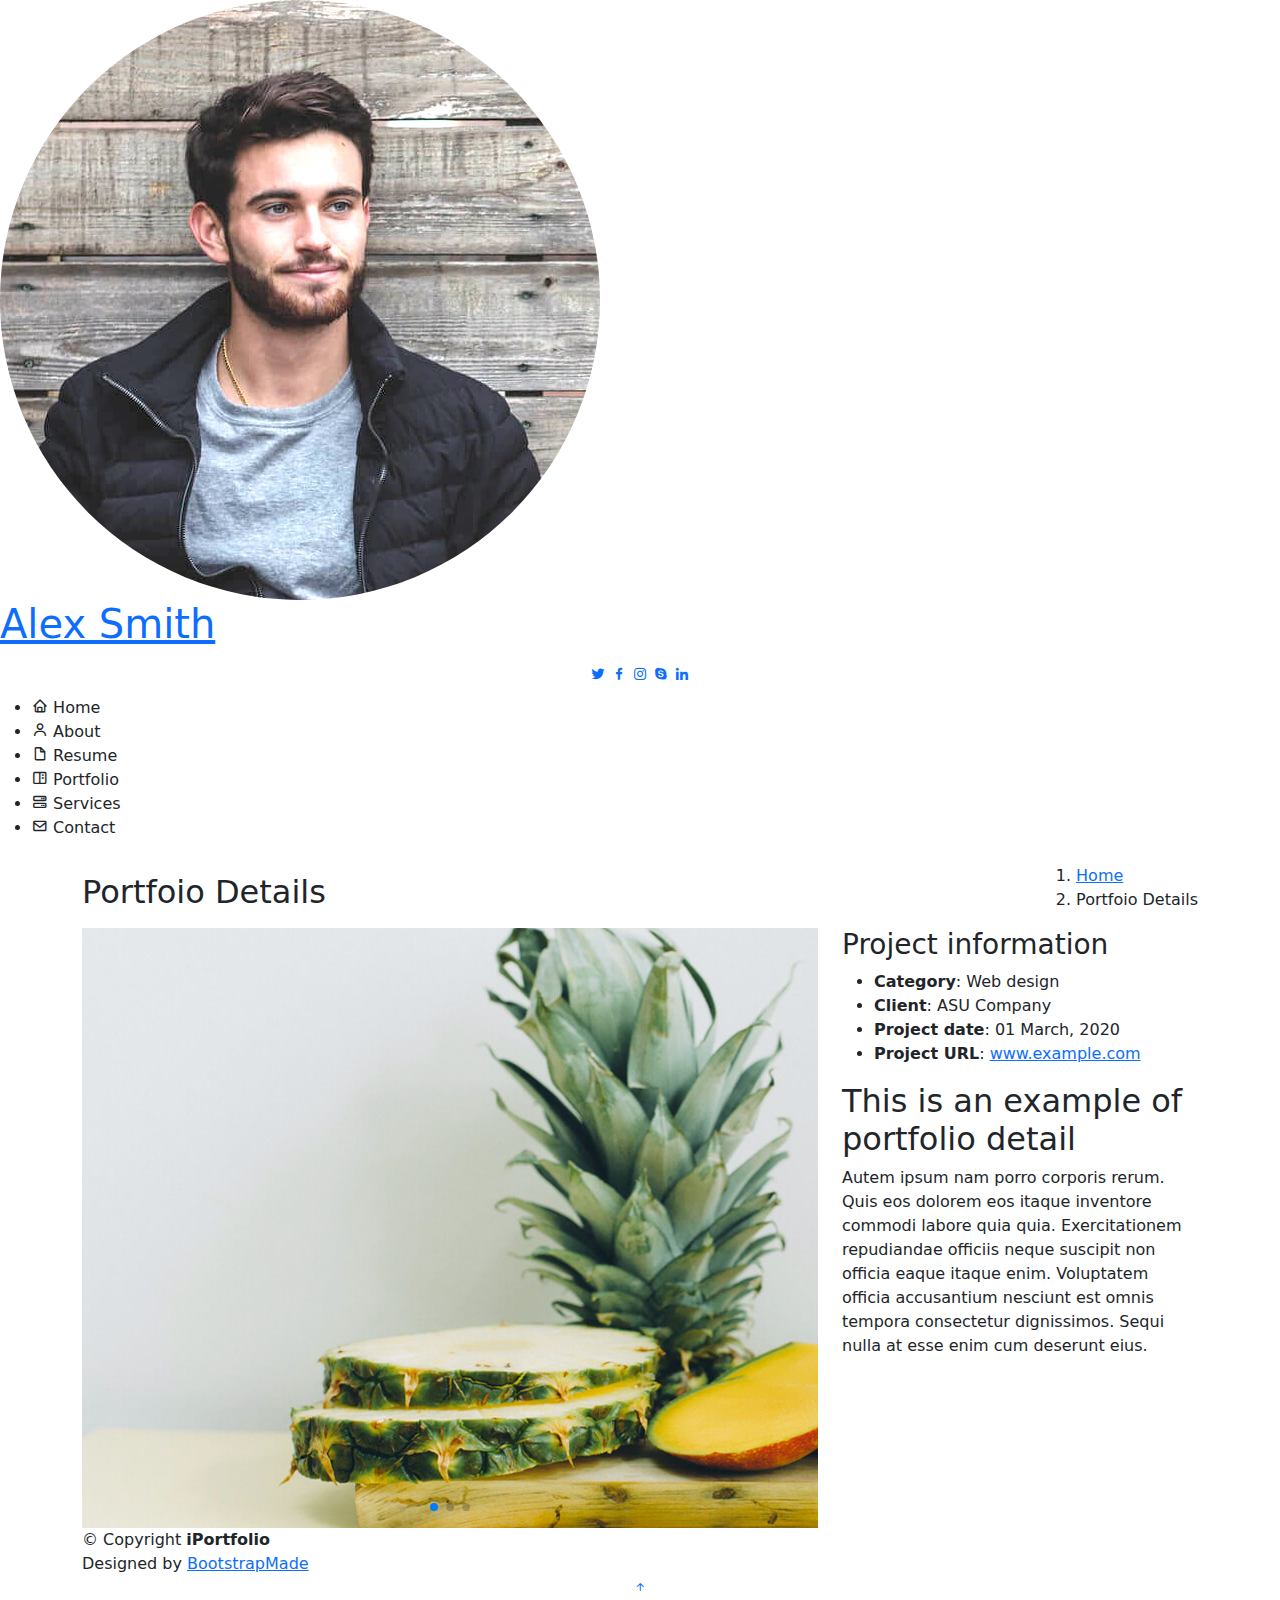
==== portfolio-details.html @ 03c46a12 "Learning website creation" ====
<!DOCTYPE html>
<html lang="en">

<head>
  <meta charset="utf-8">
  <meta content="width=device-width, initial-scale=1.0" name="viewport">

  <title>Portfolio Details - iPortfolio Bootstrap Template</title>
  <meta content="" name="description">
  <meta content="" name="keywords">

  <!-- Favicons -->
  <link href="assets/img/favicon.png" rel="icon">
  <link href="assets/img/apple-touch-icon.png" rel="apple-touch-icon">

  <!-- Google Fonts -->
  <link href="https://fonts.googleapis.com/css?family=Open+Sans:300,300i,400,400i,600,600i,700,700i|Raleway:300,300i,400,400i,500,500i,600,600i,700,700i|Poppins:300,300i,400,400i,500,500i,600,600i,700,700i" rel="stylesheet">

  <!-- Vendor CSS Files -->
  <link href="assets/vendor/aos/aos.css" rel="stylesheet">
  <link href="assets/vendor/bootstrap/css/bootstrap.min.css" rel="stylesheet">
  <link href="assets/vendor/bootstrap-icons/bootstrap-icons.css" rel="stylesheet">
  <link href="assets/vendor/boxicons/css/boxicons.min.css" rel="stylesheet">
  <link href="assets/vendor/glightbox/css/glightbox.min.css" rel="stylesheet">
  <link href="assets/vendor/swiper/swiper-bundle.min.css" rel="stylesheet">

  <!-- Template Main CSS File -->
  <link href="assets/css/style.css" rel="stylesheet">

  <!-- =======================================================
  * Template Name: iPortfolio - v3.8.1
  * Template URL: https://bootstrapmade.com/iportfolio-bootstrap-portfolio-websites-template/
  * Author: BootstrapMade.com
  * License: https://bootstrapmade.com/license/
  ======================================================== -->
</head>

<body>

  <!-- ======= Mobile nav toggle button ======= -->
  <i class="bi bi-list mobile-nav-toggle d-xl-none"></i>

  <!-- ======= Header ======= -->
  <header id="header">
    <div class="d-flex flex-column">

      <div class="profile">
        <img src="assets/img/profile-img.jpg" alt="" class="img-fluid rounded-circle">
        <h1 class="text-light"><a href="index.html">Alex Smith</a></h1>
        <div class="social-links mt-3 text-center">
          <a href="#" class="twitter"><i class="bx bxl-twitter"></i></a>
          <a href="#" class="facebook"><i class="bx bxl-facebook"></i></a>
          <a href="#" class="instagram"><i class="bx bxl-instagram"></i></a>
          <a href="#" class="google-plus"><i class="bx bxl-skype"></i></a>
          <a href="#" class="linkedin"><i class="bx bxl-linkedin"></i></a>
        </div>
      </div>

      <nav id="navbar" class="nav-menu navbar">
        <ul>
          <li><a href="#hero" class="nav-link scrollto active"><i class="bx bx-home"></i> <span>Home</span></a></li>
          <li><a href="#about" class="nav-link scrollto"><i class="bx bx-user"></i> <span>About</span></a></li>
          <li><a href="#resume" class="nav-link scrollto"><i class="bx bx-file-blank"></i> <span>Resume</span></a></li>
          <li><a href="#portfolio" class="nav-link scrollto"><i class="bx bx-book-content"></i> <span>Portfolio</span></a></li>
          <li><a href="#services" class="nav-link scrollto"><i class="bx bx-server"></i> <span>Services</span></a></li>
          <li><a href="#contact" class="nav-link scrollto"><i class="bx bx-envelope"></i> <span>Contact</span></a></li>
        </ul>
      </nav><!-- .nav-menu -->
    </div>
  </header><!-- End Header -->

  <main id="main">

    <!-- ======= Breadcrumbs ======= -->
    <section id="breadcrumbs" class="breadcrumbs">
      <div class="container">

        <div class="d-flex justify-content-between align-items-center">
          <h2>Portfoio Details</h2>
          <ol>
            <li><a href="index.html">Home</a></li>
            <li>Portfoio Details</li>
          </ol>
        </div>

      </div>
    </section><!-- End Breadcrumbs -->

    <!-- ======= Portfolio Details Section ======= -->
    <section id="portfolio-details" class="portfolio-details">
      <div class="container">

        <div class="row gy-4">

          <div class="col-lg-8">
            <div class="portfolio-details-slider swiper">
              <div class="swiper-wrapper align-items-center">

                <div class="swiper-slide">
                  <img src="assets/img/portfolio/portfolio-details-1.jpg" alt="">
                </div>

                <div class="swiper-slide">
                  <img src="assets/img/portfolio/portfolio-details-2.jpg" alt="">
                </div>

                <div class="swiper-slide">
                  <img src="assets/img/portfolio/portfolio-details-3.jpg" alt="">
                </div>

              </div>
              <div class="swiper-pagination"></div>
            </div>
          </div>

          <div class="col-lg-4">
            <div class="portfolio-info">
              <h3>Project information</h3>
              <ul>
                <li><strong>Category</strong>: Web design</li>
                <li><strong>Client</strong>: ASU Company</li>
                <li><strong>Project date</strong>: 01 March, 2020</li>
                <li><strong>Project URL</strong>: <a href="#">www.example.com</a></li>
              </ul>
            </div>
            <div class="portfolio-description">
              <h2>This is an example of portfolio detail</h2>
              <p>
                Autem ipsum nam porro corporis rerum. Quis eos dolorem eos itaque inventore commodi labore quia quia. Exercitationem repudiandae officiis neque suscipit non officia eaque itaque enim. Voluptatem officia accusantium nesciunt est omnis tempora consectetur dignissimos. Sequi nulla at esse enim cum deserunt eius.
              </p>
            </div>
          </div>

        </div>

      </div>
    </section><!-- End Portfolio Details Section -->

  </main><!-- End #main -->

  <!-- ======= Footer ======= -->
  <footer id="footer">
    <div class="container">
      <div class="copyright">
        &copy; Copyright <strong><span>iPortfolio</span></strong>
      </div>
      <div class="credits">
        <!-- All the links in the footer should remain intact. -->
        <!-- You can delete the links only if you purchased the pro version. -->
        <!-- Licensing information: https://bootstrapmade.com/license/ -->
        <!-- Purchase the pro version with working PHP/AJAX contact form: https://bootstrapmade.com/iportfolio-bootstrap-portfolio-websites-template/ -->
        Designed by <a href="https://bootstrapmade.com/">BootstrapMade</a>
      </div>
    </div>
  </footer><!-- End  Footer -->

  <a href="#" class="back-to-top d-flex align-items-center justify-content-center"><i class="bi bi-arrow-up-short"></i></a>

  <!-- Vendor JS Files -->
  <script src="assets/vendor/purecounter/purecounter_vanilla.js"></script>
  <script src="assets/vendor/aos/aos.js"></script>
  <script src="assets/vendor/bootstrap/js/bootstrap.bundle.min.js"></script>
  <script src="assets/vendor/glightbox/js/glightbox.min.js"></script>
  <script src="assets/vendor/isotope-layout/isotope.pkgd.min.js"></script>
  <script src="assets/vendor/swiper/swiper-bundle.min.js"></script>
  <script src="assets/vendor/typed.js/typed.min.js"></script>
  <script src="assets/vendor/waypoints/noframework.waypoints.js"></script>
  <script src="assets/vendor/php-email-form/validate.js"></script>

  <!-- Template Main JS File -->
  <script src="assets/js/main.js"></script>

</body>

</html>
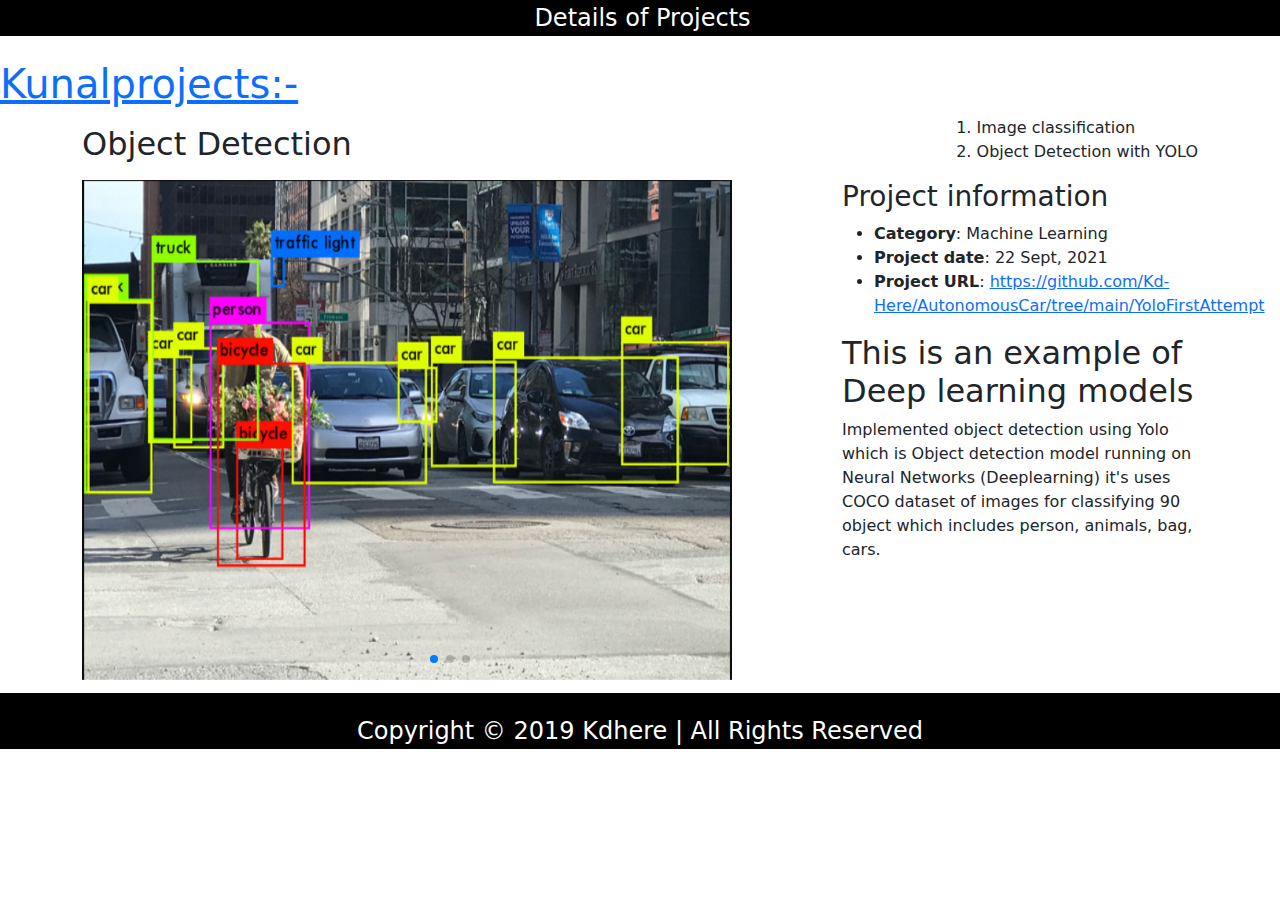
==== commit 2f43b40a: "Completed project page" ====
--- a/portfolio-details.html
+++ b/portfolio-details.html
@@ -5,13 +5,13 @@
   <meta charset="utf-8">
   <meta content="width=device-width, initial-scale=1.0" name="viewport">
 
-  <title>Portfolio Details - iPortfolio Bootstrap Template</title>
+  <title>Projects details</title>
   <meta content="" name="description">
   <meta content="" name="keywords">
 
   <!-- Favicons -->
-  <link href="assets/img/favicon.png" rel="icon">
-  <link href="assets/img/apple-touch-icon.png" rel="apple-touch-icon">
+  <link href="Store\img\favo.png" rel="icon">
+  <link href="Store\img\favo.png" rel="apple-touch-icon">
 
   <!-- Google Fonts -->
   <link href="https://fonts.googleapis.com/css?family=Open+Sans:300,300i,400,400i,600,600i,700,700i|Raleway:300,300i,400,400i,500,500i,600,600i,700,700i|Poppins:300,300i,400,400i,500,500i,600,600i,700,700i" rel="stylesheet">
@@ -23,7 +23,7 @@
   <link href="assets/vendor/boxicons/css/boxicons.min.css" rel="stylesheet">
   <link href="assets/vendor/glightbox/css/glightbox.min.css" rel="stylesheet">
   <link href="assets/vendor/swiper/swiper-bundle.min.css" rel="stylesheet">
-
+  <link rel="stylesheet" href="Store\css\protfoliotemplate.css">
   <!-- Template Main CSS File -->
   <link href="assets/css/style.css" rel="stylesheet">
 
@@ -44,19 +44,21 @@
   <header id="header">
     <div class="d-flex flex-column">
 
+      <footer id="de1">Details of Projects</footer>
+
       <div class="profile">
         <img src="assets/img/profile-img.jpg" alt="" class="img-fluid rounded-circle">
-        <h1 class="text-light"><a href="index.html">Alex Smith</a></h1>
-        <div class="social-links mt-3 text-center">
+        <h1 class="text-light"><a href="index.html">Kunalprojects:-</a></h1>
+        <!-- <div class="social-links mt-3 text-center">
           <a href="#" class="twitter"><i class="bx bxl-twitter"></i></a>
           <a href="#" class="facebook"><i class="bx bxl-facebook"></i></a>
           <a href="#" class="instagram"><i class="bx bxl-instagram"></i></a>
           <a href="#" class="google-plus"><i class="bx bxl-skype"></i></a>
           <a href="#" class="linkedin"><i class="bx bxl-linkedin"></i></a>
-        </div>
+        </div> -->
       </div>
 
-      <nav id="navbar" class="nav-menu navbar">
+      <!-- <nav id="navbar" class="nav-menu navbar">
         <ul>
           <li><a href="#hero" class="nav-link scrollto active"><i class="bx bx-home"></i> <span>Home</span></a></li>
           <li><a href="#about" class="nav-link scrollto"><i class="bx bx-user"></i> <span>About</span></a></li>
@@ -65,7 +67,8 @@
           <li><a href="#services" class="nav-link scrollto"><i class="bx bx-server"></i> <span>Services</span></a></li>
           <li><a href="#contact" class="nav-link scrollto"><i class="bx bx-envelope"></i> <span>Contact</span></a></li>
         </ul>
-      </nav><!-- .nav-menu -->
+      </nav> -->
+      <!-- .nav-menu -->
     </div>
   </header><!-- End Header -->
 
@@ -76,10 +79,10 @@
       <div class="container">
 
         <div class="d-flex justify-content-between align-items-center">
-          <h2>Portfoio Details</h2>
+          <h2>Object Detection</h2>
           <ol>
-            <li><a href="index.html">Home</a></li>
-            <li>Portfoio Details</li>
+            <li>Image classification</li>
+            <li>Object Detection with YOLO</li>
           </ol>
         </div>
 
@@ -97,15 +100,15 @@
               <div class="swiper-wrapper align-items-center">
 
                 <div class="swiper-slide">
-                  <img src="assets/img/portfolio/portfolio-details-1.jpg" alt="">
+                  <img src="assets/img/portfolio/ObjectDetection.png" alt="" width="650px" height="500px">
                 </div>
 
                 <div class="swiper-slide">
-                  <img src="assets/img/portfolio/portfolio-details-2.jpg" alt="">
+                  <img src="assets/img/portfolio/1_lphzxAZMToiKwYaeiTou2Q.jpeg" alt="" width="650px" height="500px">
                 </div>
 
                 <div class="swiper-slide">
-                  <img src="assets/img/portfolio/portfolio-details-3.jpg" alt="">
+                  <img src="assets/img/portfolio/1_9qk59dikm-FFRQs67PBFPA.jpeg" alt="" width="650px" height="500px">
                 </div>
 
               </div>
@@ -117,16 +120,16 @@
             <div class="portfolio-info">
               <h3>Project information</h3>
               <ul>
-                <li><strong>Category</strong>: Web design</li>
-                <li><strong>Client</strong>: ASU Company</li>
-                <li><strong>Project date</strong>: 01 March, 2020</li>
-                <li><strong>Project URL</strong>: <a href="#">www.example.com</a></li>
+                <li><strong>Category</strong>: Machine Learning</li>
+                <!-- <li><strong>Client</strong>: ASU Company</li> -->
+                <li><strong>Project date</strong>: 22 Sept, 2021</li>
+                <li><strong>Project URL</strong>: <a href="#">https://github.com/Kd-Here/AutonomousCar/tree/main/YoloFirstAttempt</a></li>
               </ul>
             </div>
             <div class="portfolio-description">
-              <h2>This is an example of portfolio detail</h2>
+              <h2>This is an example of Deep learning models</h2>
               <p>
-                Autem ipsum nam porro corporis rerum. Quis eos dolorem eos itaque inventore commodi labore quia quia. Exercitationem repudiandae officiis neque suscipit non officia eaque itaque enim. Voluptatem officia accusantium nesciunt est omnis tempora consectetur dignissimos. Sequi nulla at esse enim cum deserunt eius.
+                  Implemented object detection using Yolo which is Object detection model running on Neural Networks (Deeplearning) it's uses COCO dataset of images for classifying 90 object which includes person, animals, bag, cars.
               </p>
             </div>
           </div>
@@ -139,7 +142,7 @@
   </main><!-- End #main -->
 
   <!-- ======= Footer ======= -->
-  <footer id="footer">
+  <!-- <footer id="footer">
     <div class="container">
       <div class="copyright">
         &copy; Copyright <strong><span>iPortfolio</span></strong>
@@ -149,13 +152,15 @@
         <!-- You can delete the links only if you purchased the pro version. -->
         <!-- Licensing information: https://bootstrapmade.com/license/ -->
         <!-- Purchase the pro version with working PHP/AJAX contact form: https://bootstrapmade.com/iportfolio-bootstrap-portfolio-websites-template/ -->
-        Designed by <a href="https://bootstrapmade.com/">BootstrapMade</a>
+        <!-- Designed by <a href="https://bootstrapmade.com/">BootstrapMade</a>
       </div>
     </div>
-  </footer><!-- End  Footer -->
+  </footer>End  Footer --> 
 
-  <a href="#" class="back-to-top d-flex align-items-center justify-content-center"><i class="bi bi-arrow-up-short"></i></a>
-
+  
+  
+  <!-- <a href="#" class="back-to-top d-flex align-items-center justify-content-center"><i class="bi bi-arrow-up-short"></i></a> -->
+  
   <!-- Vendor JS Files -->
   <script src="assets/vendor/purecounter/purecounter_vanilla.js"></script>
   <script src="assets/vendor/aos/aos.js"></script>
@@ -169,7 +174,7 @@
 
   <!-- Template Main JS File -->
   <script src="assets/js/main.js"></script>
-
+  <footer id="de">Copyright © 2019 Kdhere | All Rights Reserved</footer>
 </body>
 
 </html>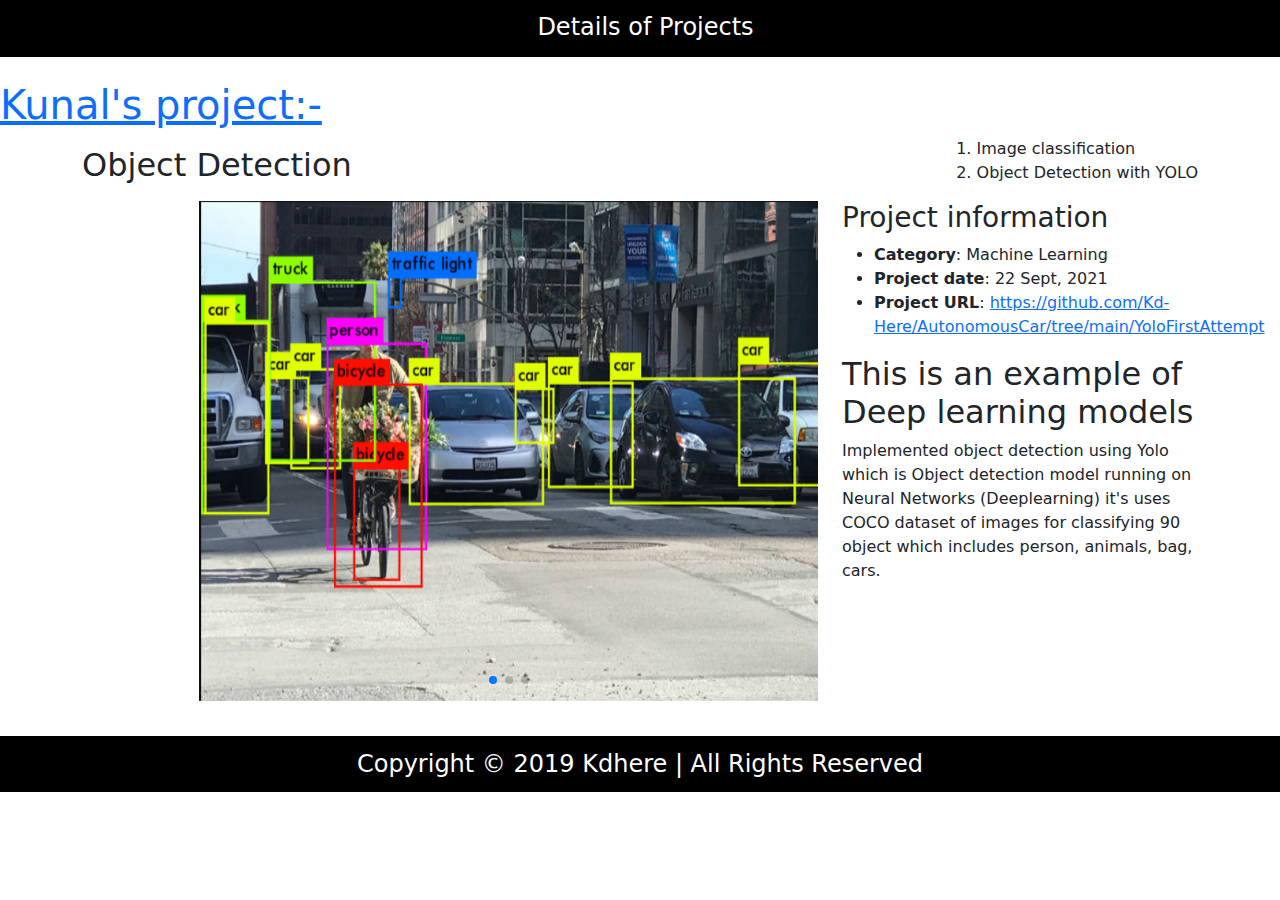
==== commit 65c78b60: "Arranged" ====
--- a/portfolio-details.html
+++ b/portfolio-details.html
@@ -48,7 +48,7 @@
 
       <div class="profile">
         <img src="assets/img/profile-img.jpg" alt="" class="img-fluid rounded-circle">
-        <h1 class="text-light"><a href="index.html">Kunalprojects:-</a></h1>
+        <h1 class="text-light"><a href="index.html">Kunal's project:-</a></h1>
         <!-- <div class="social-links mt-3 text-center">
           <a href="#" class="twitter"><i class="bx bxl-twitter"></i></a>
           <a href="#" class="facebook"><i class="bx bxl-facebook"></i></a>
@@ -95,7 +95,7 @@
 
         <div class="row gy-4">
 
-          <div class="col-lg-8">
+          <div class="col-lg-8" style="padding-left: 129px; padding: top 55px;">
             <div class="portfolio-details-slider swiper">
               <div class="swiper-wrapper align-items-center">
 
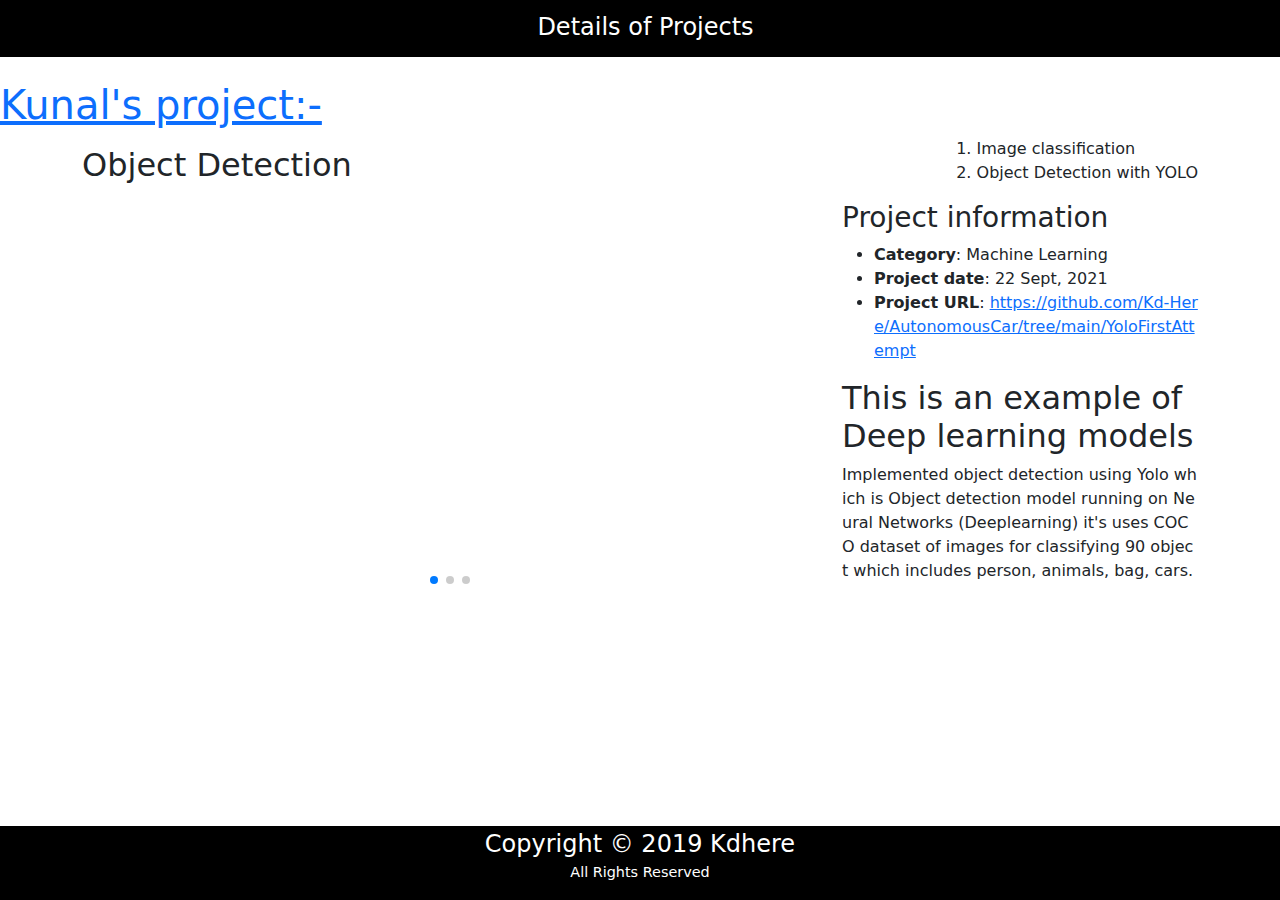
==== commit 4c008118: "FINALLY Responsive for all devices" ====
--- a/portfolio-details.html
+++ b/portfolio-details.html
@@ -95,23 +95,27 @@
 
         <div class="row gy-4">
 
-          <div class="col-lg-8" style="padding-left: 129px; padding: top 55px;">
+          <div class="col-lg-8" style="padding: top 55px;">
             <div class="portfolio-details-slider swiper">
               <div class="swiper-wrapper align-items-center">
 
                 <div class="swiper-slide">
-                  <img src="assets/img/portfolio/ObjectDetection.png" alt="" width="650px" height="500px">
+                  <img src="assets/img/portfolio/object-detection.gif" alt="" ">
                 </div>
 
                 <div class="swiper-slide">
-                  <img src="assets/img/portfolio/1_lphzxAZMToiKwYaeiTou2Q.jpeg" alt="" width="650px" height="500px">
+                  <img src="assets/img/portfolio/1_lphzxAZMToiKwYaeiTou2Q.jpeg" alt="" >
                 </div>
 
                 <div class="swiper-slide">
-                  <img src="assets/img/portfolio/1_9qk59dikm-FFRQs67PBFPA.jpeg" alt="" width="650px" height="500px">
+                  <img src="assets/img/portfolio/1_9qk59dikm-FFRQs67PBFPA.jpeg" alt="" >
                 </div>
 
               </div>
+
+
+
+              
               <div class="swiper-pagination"></div>
             </div>
           </div>
@@ -123,7 +127,8 @@
                 <li><strong>Category</strong>: Machine Learning</li>
                 <!-- <li><strong>Client</strong>: ASU Company</li> -->
                 <li><strong>Project date</strong>: 22 Sept, 2021</li>
-                <li><strong>Project URL</strong>: <a href="#">https://github.com/Kd-Here/AutonomousCar/tree/main/YoloFirstAttempt</a></li>
+                <li><strong>Project URL</strong>:
+                  <a href="#" style="font-size: 1rem;">https://github.com/Kd-Here/AutonomousCar/tree/main/YoloFirstAttempt</a></li>
               </ul>
             </div>
             <div class="portfolio-description">
@@ -174,7 +179,13 @@
 
   <!-- Template Main JS File -->
   <script src="assets/js/main.js"></script>
-  <footer id="de">Copyright © 2019 Kdhere | All Rights Reserved</footer>
+  <footer id="de">Copyright © 2019 Kdhere 
+    <p style="font-size: 0.9rem;">
+      All Rights Reserved
+
+    </p>
+  </footer>
 </body>
 
-</html>+</html>
+
